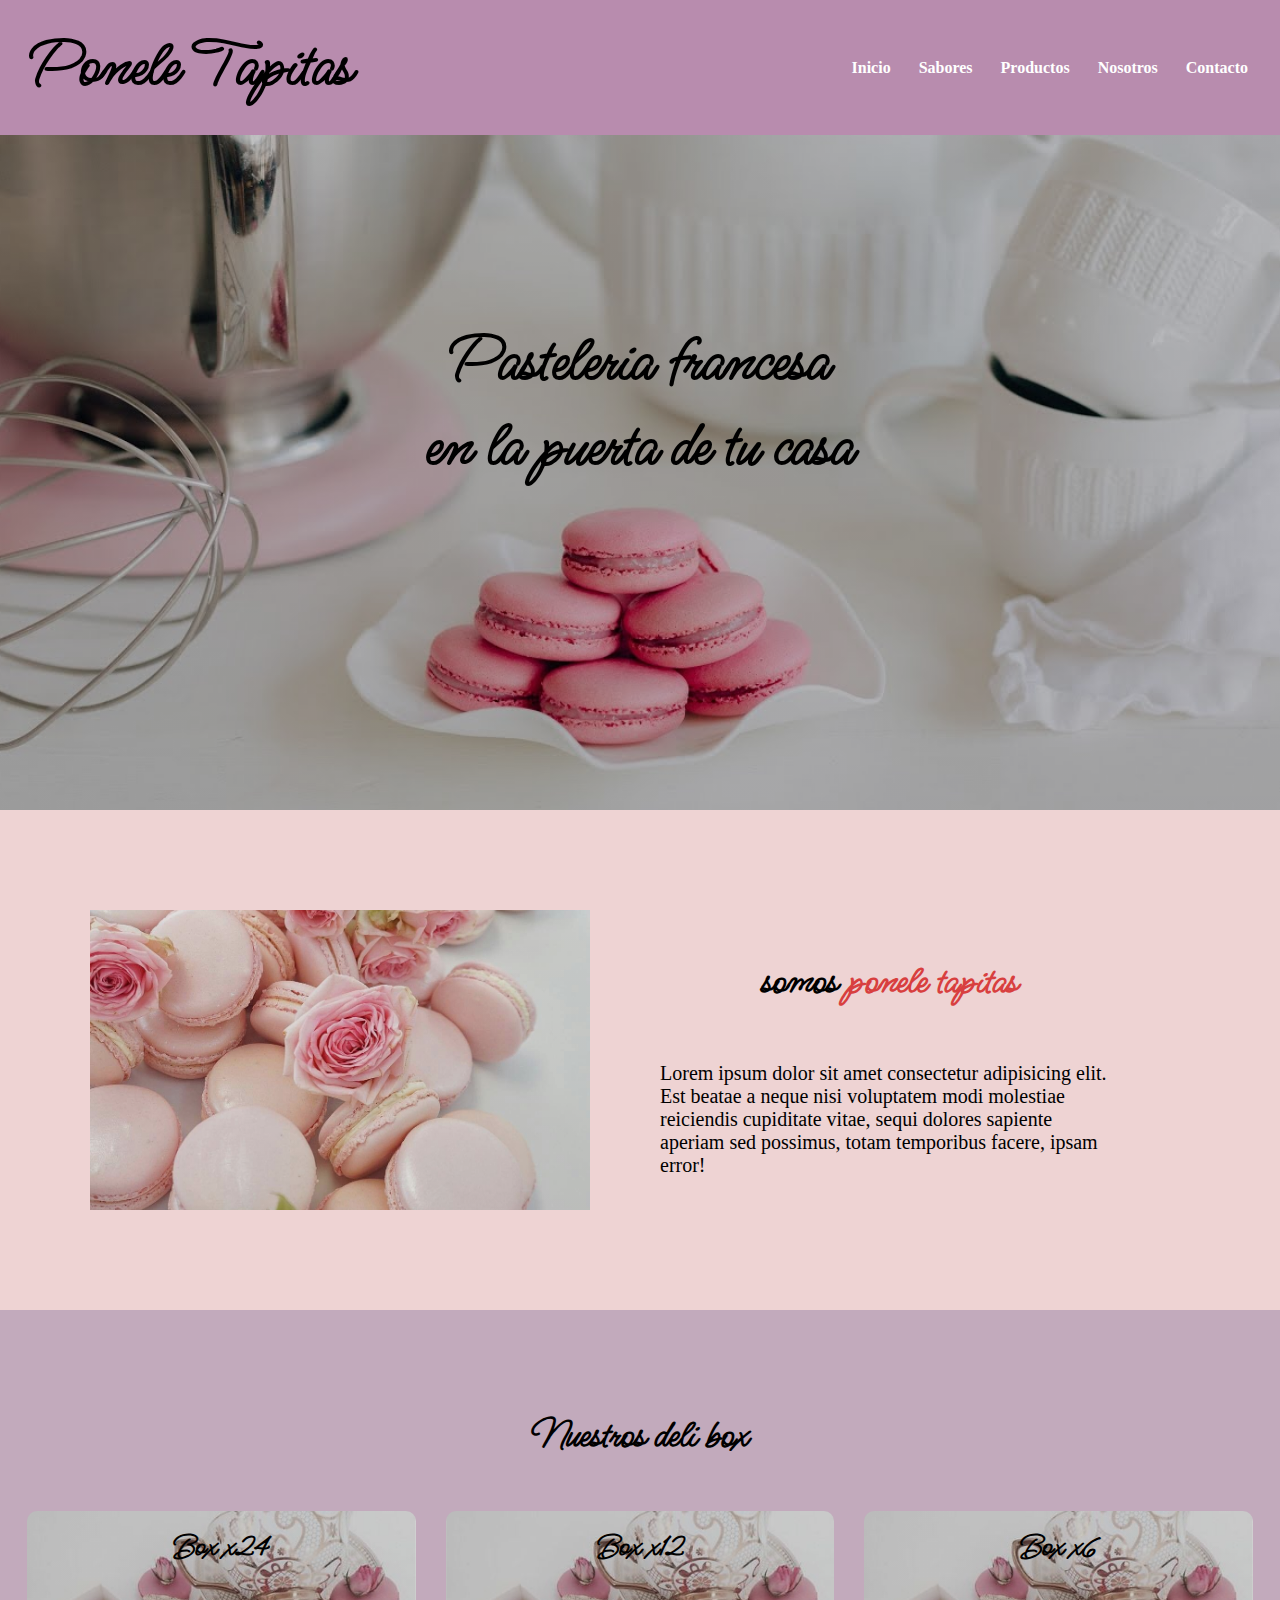
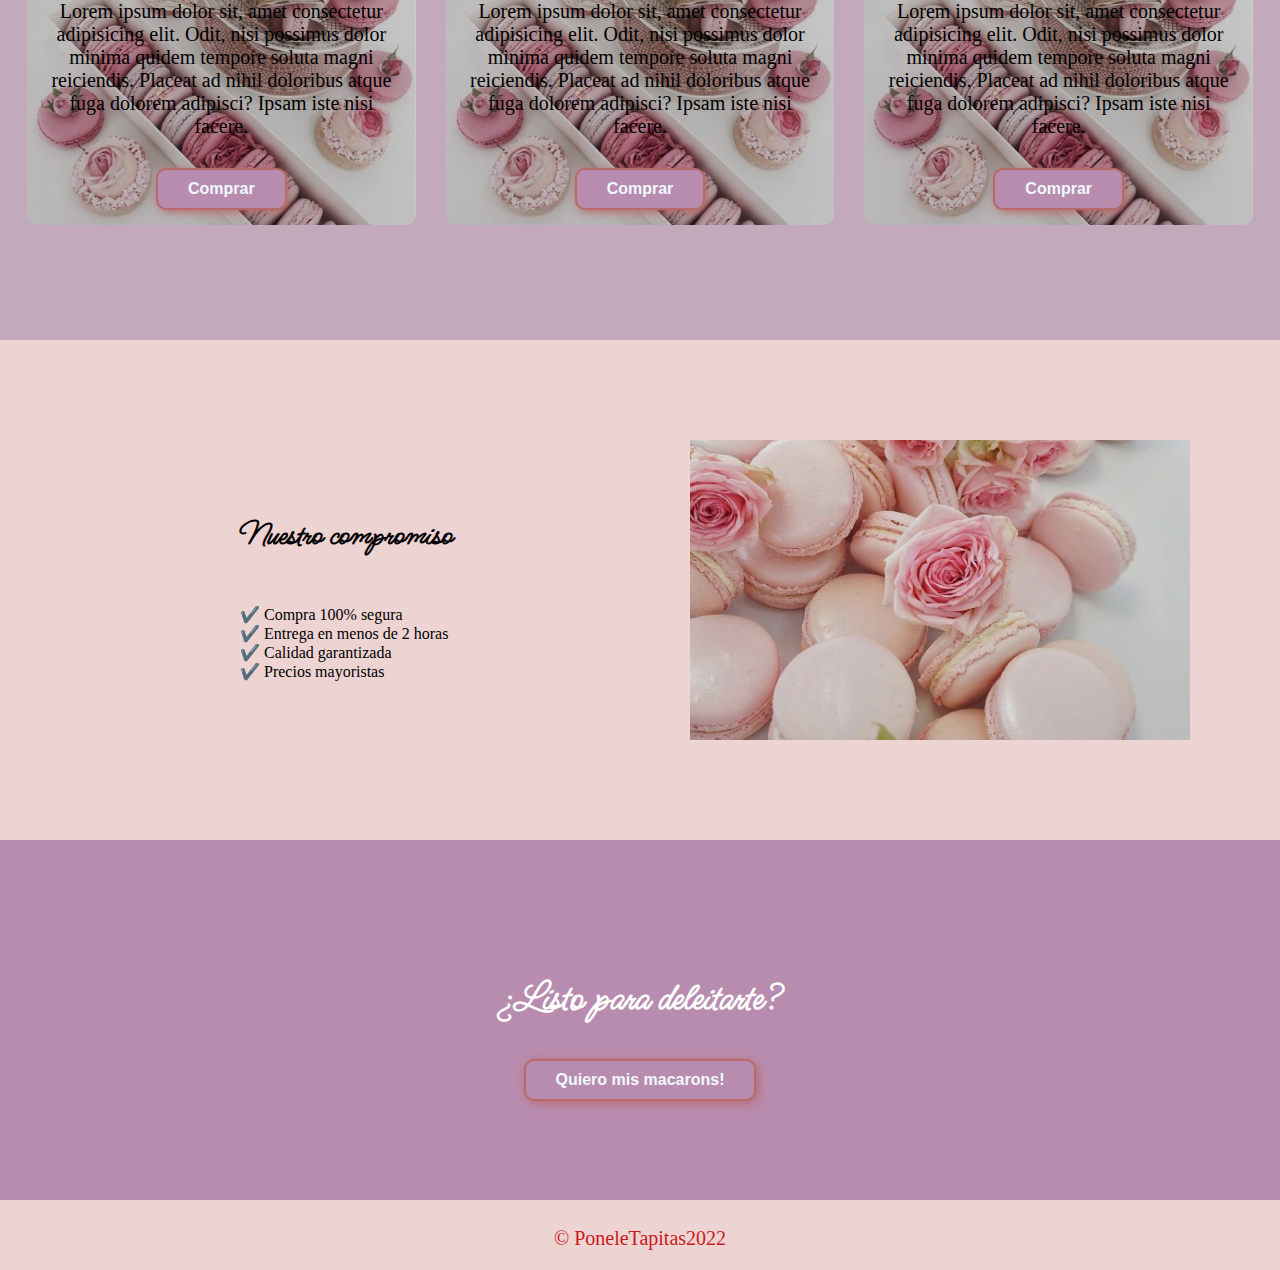
==== index.html @ 969b4866 "initial repository commit" ====
<!DOCTYPE html>
<html lang="en">
<head>
    <meta charset="UTF-8">
    <meta http-equiv="X-UA-Compatible" content="IE=edge">
    <meta name="viewport" content="width=device-width, initial-scale=1.0">
    <title>PONELE TAPITAS full responsive</title>
    <link rel="stylesheet" href="style.css">
    <link rel="preconnect" href="https://fonts.googleapis.com">
<link rel="preconnect" href="https://fonts.gstatic.com" crossorigin>
<link href="https://fonts.googleapis.com/css2?family=Ms+Madi&display=swap" rel="stylesheet">
</head>
<!---
<body class="grid-container">
    <header class="header">HEADER</header>
    <nav class="navbar">NAVBAR</nav>
    <article class="main">MAIN</article>
    <footer class="footer">FOOTER</footer>
</body>
-->
<body>
    <header>
        <div class="container">
            <p class="logo">Ponele Tapitas</p>
            <nav>
                <a href="index.html">Inicio</a>
                <a href="pages/sabores.html">Sabores</a>
                <a href="pages/productos.html">Productos</a>
                <a href="pages/nosotros.html">Nosotros</a>
                <a href="pages/contacto.html">Contacto</a>
            </nav>
        </div>
    </header>
<main>
    <section id="hero">
        <h1>Pasteleria francesa <br> en la puerta de tu casa</h1>
    </section>

    <section id="somos-tapitas">
        <div class="container">
        <div class="img-container"></div>
        <div class="texto">
        <h2>somos <span class="color-acento">ponele tapitas</span></h2>
        <p>Lorem ipsum dolor sit amet consectetur adipisicing elit. Est beatae a neque nisi voluptatem modi molestiae reiciendis cupiditate vitae, sequi dolores sapiente aperiam sed possimus, totam temporibus facere, ipsam error!</p>
    </div>
    </div>
    </section>

    <section id="nuestros-box">
        <div class="container">
            <h2>Nuestros deli box</h2>
            <div class="boxes">
                <div class="cartas">
                     <h3>Box x24</h3>
                      <p>Lorem ipsum dolor sit, amet consectetur adipisicing elit. Odit, nisi possimus dolor minima quidem tempore soluta magni reiciendis. Placeat ad nihil doloribus atque fuga dolorem adipisci? Ipsam iste nisi facere.</p>
                     <button>Comprar</button>
                </div>
        <div class="cartas">
             <h3>Box x12</h3>
            <p>Lorem ipsum dolor sit, amet consectetur adipisicing elit. Odit, nisi possimus dolor minima quidem tempore soluta magni reiciendis. Placeat ad nihil doloribus atque fuga dolorem adipisci? Ipsam iste nisi facere.</p>
            <button>Comprar</button>
        </div>
        <div class="cartas">
            <h3>Box x6</h3>
            <p>Lorem ipsum dolor sit, amet consectetur adipisicing elit. Odit, nisi possimus dolor minima quidem tempore soluta magni reiciendis. Placeat ad nihil doloribus atque fuga dolorem adipisci? Ipsam iste nisi facere.</p>
            <button>Comprar</button>
        </div>
    </div>
</div>
    </section>

    <section id="somos-tapitas">
        <div class="container">
            <div class="texto-list">
                <h3>Nuestro compromiso</h3>
                <ul>
                    <li>✔️ Compra 100% segura</li>
                    <li>✔️ Entrega en menos de 2 horas</li>
                    <li>✔️ Calidad garantizada</li>
                    <li>✔️ Precios mayoristas</li>
                </ul>
        </div>
        <div class="img-container"></div>
       
    </div>
    </section>

    <section id="reserva-ahora">
        <h2>¿Listo para deleitarte?</h2>
        <button>Quiero mis macarons!</button>
    </section>
</main>

    <footer>
        <div class="container">
            <p>
                &copy; PoneleTapitas2022
            </p>
        </div>
    </footer>
</body>

</html>
---- style.css ----
/* * {
     box-sizing: border-box;
     margin: 0;
     padding: 0%;
 }

 html {
     height: 100%;
 }

 body {
     font-family: "public sans", sans-serif;
     font-size: 1.2rem;
     min-height: 100%;
 }

 .grid-container > * {
     box-shadow: -1px 1px 7px 0px rgba(0, 0, 0, 0.75);
    border-radius: 4px;
    padding: 10px;
    text-align: center;
 }

 .header {
    grid-area: header;
    background-color: #ffe4c4;
 }

.navbar {
    grid-area: navbar;
    background-color: #ffe4c4;
}

.main {
    grid-area: main;
    background-color: #ffe4c4;
}

.footer {
    grid-area: footer;
    background-color: #ffe4c4;
}

.grid-container {
    display: grid;
    gap: 10px;
    grid-template-areas: 
    "header"
    "navbar"
    "main"
    "footer";
}

@media (min-width: 600px) {
    .grid-container {
        grid-template-columns: 200px auto;
        grid-template-rows: 100px 50px auto 100px;
        grid-template-areas: 
        "header header"
        "navbar navbar"
        "main main"
        "footer footer";
    }
}

*/
* {
    box-sizing: border-box;
}

/* INDEX START*/

.logo {
    font-family: 'Ms Madi', cursive;
    font-size: 4em;
}

h1 { font-size: 3em;
    font-family: 'Ms Madi', cursive;}
h2 { font-size: 2.5em;
    font-family: 'Ms Madi', cursive;}
h3 { font-size: 2em;
    font-family: 'Ms Madi', cursive;}
p { font-size: 1.25em;}
ul { list-style: none;}

button {
    font-size: 1em;
    font-weight: bold;
    padding: 10px 30px;
    border-radius: 10px;
    border: 2px solid #b86969;
    box-shadow: 2px 2px 10px #b86969;
    color:aliceblue;
    background-color: #b88cae;
}

button:hover{
    background-color: #d83f3f;
}


body {
    background-color: #eed3d3;
    margin: 0;   
}

.container {
    max-width: 1400px;
    margin: auto;
}

.color-acento {
    color: #d83f3f;
}

header {
    background-color: #b88cae;
}

header .logo {
    margin: 0;
    padding: 25px 30px;
    font-weight: bold;
}

header .container {
    display: flex;
    flex-direction: column;
    align-items: center;
}

header .nav {
    display: flex;
    flex-direction: column;
    text-align: center;
    padding-bottom: 25px;
}

header a {
    padding: 5px 12px;
    text-decoration: none;
    font-weight: bold;
    color: #ffffff;
}

header a:hover {
    color: #d83f3f;
}

#hero {
    display: flex;
    align-items: center;
    justify-content: center;
    text-align: center;
    flex-direction: column;
    height: 90vh;
    background-image: linear-gradient(
        0deg,
        rgba(0, 0, 0, 0.274),
        rgba(0, 0, 0, 0.233)
    )
    ,url("media/macarons3.jpg");
    background-repeat: no-repeat;
    background-size: cover;
    background-position: center center;
}

#somos-tapitas .container {
    text-align: center;
    padding: 100px 12px;
}

#nuestros-box {
    background-color: #c2aabc;
    color: #000000;
    text-align: center;
    
}

#nuestros-box .container {
    padding: 100px 12px;
}

#nuestros-box h2 {
    margin-top: 0;
}

#nuestros-box p {
    display: none;
}

#nuestros-box .cartas {
    background-position: center center;
    background-size: cover;
    padding: 50px;
    margin: 15px;
    border-radius: 10px;
}

.cartas:first-child{
    background-image: linear-gradient(
        0deg,
        rgba(0, 0, 0, 0.205),
        rgba(0,0,0,0.205)
    )
    ,url("media/macarons4.jpg");
}

.cartas:nth-child(2){
    background-image: linear-gradient(
        0deg,
        rgba(0,0,0,0.205),
        rgba(0,0,0,0.205)
    )
    ,url("media/macarons4.jpg");
}

.cartas:nth-child(3){
    background-image: linear-gradient(
        0deg,
        rgba(0,0,0,0.205),
        rgba(0,0,0,0.205)
    )
    ,url("media/macarons4.jpg");
}

#caracteristicas .container {
    text-align: center;
    padding: 100px 12px;

}

#caracteristicas li {
    margin: 16px 0px;
    font-weight: bold;
}

#caracteristicas ul {
    padding: 0;
}

#reserva-ahora {
    display: flex;
    flex-direction: column;
    justify-content: center;
    align-items: center;
    text-align: center;
    background-color: #b88cae;
    color: #ffffff;
    height: 40vh;
}

footer p {
    margin: 0;
    padding: 12;
    color: #c91b1b;
}

footer .container {
    height: 50px;
    margin-bottom: 20px;
    display: flex;
    justify-content: center;
    align-items: flex-end;
}

@media (min-width: 720px) {

    header {
        position: fixed;
        width: 100%;
    }

    header .container {
        flex-direction: row;
        justify-content: space-between;
    }

    header nav {
        flex-direction: row;
        padding-bottom: 0;
        padding-right: 20px;
    }

    #hero h1 {
        font-size: 4em;
    }

#somos-tapitas .container {
    display: flex;
    justify-content: center;
}

#somos-tapitas .container-list {
    display: flex;
    justify-content: center;
}

#somos-tapitas .texto {
    width: 50%;
    max-width: 600px;
    padding: 0px 70px;
    display: flex;
    flex-direction: column;
    justify-content: center;
}

#somos-tapitas .texto p{
    text-align: initial;
}

#somos-tapitas .texto-list {
    width: 50%;
    max-width: 600px;
    text-align: justify;
    padding: 0px 150px;
    display: flex;
    flex-direction: column;
    justify-content: center;
}

#somos-tapitas .texto-list ul{
    padding: 0;
}

#somos-tapitas .img-container {
    background-image:linear-gradient(
        0deg,
        rgba(0, 0, 0, 0.13),
        rgba(0, 0, 0, 0.089) 
    ), url("media/macarons5.jpg");
    background-size: cover;
    background-position: center center;
    height: 300px;
    width: 500px;
}

#nuestros-box .boxes {
    display: flex;
    justify-content: center;

}
 
#nuestros-box p {
    display: block;
    margin-bottom: 30px;
}

#nuestros-box h3 {
    margin-top: 0;
}

#nuestros-box .cartas {
    padding: 15px;
}


#caracteristicas .container {
    text-align: initial;
}

#caracteristicas ul {
    margin-left: 100px;
}

}

/* INDEX END*/

/* SABORES START*/

#nuestros-box-nobanner {
    background-color: #c2aabc;
    color: #000000;
    text-align: center;
}

#nuestros-box-nobanner .container {
    padding: 150px 12px;
}

#nuestros-box-nobanner h2 {
    margin-top: 0;
}

#nuestros-box-nobanner p {
    display: none;
}

#nuestros-box-nobanner .cartas {
    background-position: center center;
    background-size: cover;
    padding: 50px;
    margin: 15px;
    border-radius: 10px;
}

#nuestros-box-nobanner .catalogo {
    background-position: center center;
    background-size: cover;
    padding: 50px;
    margin: 15px;
    width: 250px;
    height: 250px;
    border-radius: 10px;
}

#nuestros-box-nobanner .textoCatalogo {
    background-position: center center;
    background-size: cover;
    padding: 50px;
    margin: 15px;
    width: 250px;
    border-radius: 10px;
    margin: 0px 12px;
    padding: 0;
}

.textoCatalogo p{
    font-family: 'Ms Madi', cursive;
    font-size: 1.7em;
}

#nuestros-box .boxes2 {
    display: flex;
    justify-content: center;

}

.catalogo:first-child{
    background-image: linear-gradient(
        0deg,
        rgba(0, 0, 0, 0.205),
        rgba(0,0,0,0.205)
    )
    ,url("media/sabor1.jpg");
}

.catalogo:nth-child(2){
    background-image: linear-gradient(
        0deg,
        rgba(0,0,0,0.205),
        rgba(0,0,0,0.205)
    )
    ,url("media/sabor2.jpg");
}

.catalogo:nth-child(3){
    background-image: linear-gradient(
        0deg,
        rgba(0,0,0,0.205),
        rgba(0,0,0,0.205)
    )
    ,url("media/sabor3.jpg");
}

.boxes2 .catalogo:first-child{
    background-image: linear-gradient(
        0deg,
        rgba(0,0,0,0.205),
        rgba(0,0,0,0.205)
    )
    ,url("media/sabor4.jpg");
}

.boxes2 .catalogo:nth-child(2){
    background-image: linear-gradient(
        0deg,
        rgba(0,0,0,0.205),
        rgba(0,0,0,0.205)
    )
    ,url("media/sabor5.jpg");
}

.boxes2 .catalogo:nth-child(3){
    background-image: linear-gradient(
        0deg,
        rgba(0,0,0,0.205),
        rgba(0,0,0,0.205)
    )
    ,url("media/sabor6.jpg");
}

@media (min-width: 720px) {

    /* #nuestros-box-nobanner {
        display: flex;
        justify-content: center;
    }     */

#nuestros-box-nobanner .boxes {
    display: flex;
    justify-content: center;

}

#nuestros-box-nobanner .boxes2 {
    display: flex;
    justify-content: center;

}

#nuestros-box-nobanner .boxesText {
    display: flex;
    justify-content: center;
}
 
#nuestros-box-nobanner p {
    display: block;
    margin-bottom: 30px;
}

#nuestros-box-nobanner h3 {
    margin-top: 0;
}

#nuestros-box-nobanner .carta {
    padding: 15px;
}

#nuestros-box-nobanner .catalogo{
    display: flex;
    justify-content: center;
    height: 250px;
}

#nuestros-box-nobanner .textoCatalogo{
    display: flex;
    justify-content: center;
}

}

@media (min-width: 200px) {


#nuestros-box-nobanner .boxes {
    display: flex;
    justify-content: center;

}

#nuestros-box-nobanner .boxes2 {
    display: flex;
    justify-content: center;

}

#nuestros-box-nobanner .boxesText {
    display: flex;
    justify-content: center;
}
 
#nuestros-box-nobanner p {
    display: block;
    margin-bottom: 30px;
}

#nuestros-box-nobanner h3 {
    margin-top: 0;
}

#nuestros-box-nobanner .carta {
    padding: 15px;
}

#nuestros-box-nobanner .catalogo{
    display: flex;
    justify-content: center;
}

#nuestros-box-nobanner .textoCatalogo{
    display: flex;
    justify-content: center;
}

}
/* SABORES END*/

/* PRODUCTOS START*/

#boxescarousel {
    display: flex;
    overflow-x: auto;
    -ms-overflow-style: none;
    scrollbar-width: none; 
    margin: 0 auto 0 auto;
    height: fit-content;
  }

  #carousel::-webkit-scrollbar {
    display: none; 
    overflow-x: auto;
  }
  
  .item {
    min-width: 300px;
    min-height: 20vh;
    margin: 15px;
    text-align: center;
    border-radius: 7px;
  }

  #nuestros-box-nobanner .catalogoCarousel {
    background-position: center center;
    background-size: cover;
    padding: 50px;
    margin: 15px;
    width: 250px;
    height: 250px;
    border-radius: 10px;
}

.catalogoCarousel:first-child{
    background-image: linear-gradient(
        0deg,
        rgba(0, 0, 0, 0.205),
        rgba(0,0,0,0.205)
    )
    ,url("media/scroll1.jpg");
}

.catalogoCarousel:nth-child(2){
    background-image: linear-gradient(
        0deg,
        rgba(0,0,0,0.205),
        rgba(0,0,0,0.205)
    )
    ,url("media/scroll2.jpg");
}

.catalogoCarousel:nth-child(3){
    background-image: linear-gradient(
        0deg,
        rgba(0,0,0,0.205),
        rgba(0,0,0,0.205)
    )
    ,url("media/scroll3.jpg");
}

.catalogoCarousel:nth-child(4){
    background-image: linear-gradient(
        0deg,
        rgba(0,0,0,0.205),
        rgba(0,0,0,0.205)
    )
    ,url("media/scroll4.jpg");
}

.catalogoCarousel:nth-child(5){
    background-image: linear-gradient(
        0deg,
        rgba(0,0,0,0.205),
        rgba(0,0,0,0.205)
    )
    ,url("media/scroll5.jpg");
}

.catalogoCarousel:nth-child(6){
    background-image: linear-gradient(
        0deg,
        rgba(0,0,0,0.205),
        rgba(0,0,0,0.205)
    )
    ,url("media/scroll6.jpg");
}

.catalogoCarousel:nth-child(7){
    background-image: linear-gradient(
        0deg,
        rgba(0,0,0,0.205),
        rgba(0,0,0,0.205)
    )
    ,url("media/scroll7.jpg");
}

.catalogoCarousel:nth-child(8){
    background-image: linear-gradient(
        0deg,
        rgba(0,0,0,0.205),
        rgba(0,0,0,0.205)
    )
    ,url("media/scroll8.jpg");
}

.sectionProd{
    background-color: rgba(247, 188, 229, 0.116); 
}

.RowProd{
    display: table;
    width: 100%; 
    table-layout: fixed; 
    border-spacing: 10px; 
    text-align: center;
}

.RowProd div{
    display: inline-block;
    list-style-type: none;
    vertical-align: top;
}

.RowProd ul{
width: 345px;
text-align: start;
/* margin: 0px 60px; */
}

.RowProd li{
    list-style-type: none;
    display: flex;
}

.RowProd img{
    margin: 20px;
}


@media (min-width: 720px) {

#nuestros-box-nobanner .boxescarousel {
    display: flex;
    justify-content: center;

}

#RowProd {
    display: flex;
    justify-content: center;

}

.RowProd div{
    display: inline-block;
    list-style-type: none;
    vertical-align: top;
}

.RowProd ul{
width: 345px;
text-align: start;
/* margin: 0px 60px; */
}

.RowProd li{
    list-style-type: none;
    display: flex;
}

.RowProd img{
    margin: 20px;
}


}

@media (max-width: 480px) {

 .RowProd ul{
    width: 460px;
    text-align: start;
        /* margin: 0px 60px; */
}

}

/* PRODUCTOS END*/

/* NOSOTROS START*/

.gridContainer{

    width: 90%;
	max-width: 1000px;
	margin: 0px auto;
    padding: 150px 12px;
	display: grid;
	grid-gap: 20px;
	grid-template-columns: repeat(2, 1fr);
	grid-template-rows: repeat(4, auto);

	grid-template-areas: "header header header"
						 "contenido contenido sidebar"
						 "profesionales instalaciones sidebar"
						 "footer footer footer";
}

.gridContainer .contactDiv{
	grid-area: header;
    text-align: center;

}

.gridContainer .RowUs{
	grid-column: span 2;
    display: flex;
    
}

.gridContainer .ColumnUsImg {
	grid-column: 1 / 2;
	text-align: center;
	display: flex;
	align-items: center;
	justify-content: center;
	min-height: 100px;
	grid-area: sidebar;
    background-image:linear-gradient(
        0deg,
        rgba(0, 0, 0, 0.13),
        rgba(0, 0, 0, 0.089) 
    ), url("media/macarons5.jpg");
    background-size: cover;
    background-position: center center;
    height: 370px;
    width: 3000px;
}

.gridContainer .ColumnUsP {
	grid-column: 3 / 4;
	text-align: center;
	display: flex;
	align-items: center;
	justify-content: center;
	min-height: 100px;
	grid-area: sidebar;
    font-family: 'Ms Madi', cursive;
    font-size: 1em;
    margin: 0px 15px;
    width: 4000px;
}

.gridContainer .ColumnUsP p{
	margin: 0px;
}

.gridContainer .profesionales,
.gridContainer .instalaciones {
	background: #55a8fd;
	color: #fff;
	height: 100px;
	text-align: center;
	display: flex;
	align-items: center;
	justify-content: center;
    height: 250px;
    margin: 50px 0px;
}

.gridContainer .profesionales {
	grid-area: profesionales;
    background-image:linear-gradient(
        0deg,
        rgba(0, 0, 0, 0.13),
        rgba(0, 0, 0, 0.089) 
    ), url("media/cocinando1.jpg");
    background-size: cover;
    background-position: center center;
}

.gridContainer .instalaciones {
	grid-area:instalaciones;
    background-image:linear-gradient(
        0deg,
        rgba(0, 0, 0, 0.13),
        rgba(0, 0, 0, 0.089) 
    ), url("media/instalacion1.jpg");
    background-size: cover;
    background-position: center center;
}

@media (min-width: 200px) {

    .gridContainer .ColumnUsP {
        grid-column: 3 / 4;
        text-align: center;
        display: flex;
        align-items: center;
        justify-content: center;
        min-height: 100px;
        grid-area: sidebar;
        font-family: 'Ms Madi', cursive;
        font-size: 0.1em;
        margin: 0px 15px;
        width: 4000px;
    }

    .gridContainer .ColumnUsImg {
        grid-column: 1 / 2;
        text-align: center;
        display: flex;
        align-items: center;
        justify-content: center;
        min-height: 100px;
        grid-area: sidebar;
        background-image:linear-gradient(
            0deg,
            rgba(0, 0, 0, 0.13),
            rgba(0, 0, 0, 0.089) 
        ), url("media/macarons5.jpg");
        background-size: cover;
        background-position: center center;
        height: 148px;
        width: 3000px;
    }

    .gridContainer .profesionales,
    .gridContainer .instalaciones {
	
}


    /* #nuestros-box-nobanner .boxescarousel {
        display: flex;
        justify-content: center;
    
    }
    
    #RowProd {
        display: flex;
        justify-content: center;
    
    } */

}

/* NOSOTROS END*/

/* CONTACTO START*/

.contact-nobanner{
    text-align: center;
    
}

#contact-nobanner .container {
    padding: 150px 12px;
    /* background-color: rgba(211, 211, 211, 0.979); */
}

#contact-nobanner h2 {
    margin-top: 0;
    text-align: center;
}

#contact-nobanner p {
    display: none;
}

@import url(https://fonts.googleapis.com/css?family=Lato:100,300,400);

input::-webkit-input-placeholder, textarea::-webkit-input-placeholder {
  color: #aca49c;
  font-size: 0.875em;
}

input:focus::-webkit-input-placeholder, textarea:focus::-webkit-input-placeholder {
  color: #bbb5af;
}

input::-moz-placeholder, textarea::-moz-placeholder {
  color: #aca49c;
  font-size: 0.875em;
}

input:focus::-moz-placeholder, textarea:focus::-moz-placeholder {
  color: #bbb5af;
}

input::placeholder, textarea::placeholder {
  color: #aca49c;
  font-size: 0.875em;
}

input:focus::placeholder, textarea::focus:placeholder {
  color: #bbb5af;
}

input::-ms-placeholder, textarea::-ms-placeholder {
  color: #aca49c;
  font-size: 0.875em;
}

input:focus::-ms-placeholder, textarea:focus::-ms-placeholder {
  color: #bbb5af;
}

/* on hover placeholder */

input:hover::-webkit-input-placeholder, textarea:hover::-webkit-input-placeholder {
  color: #e2dedb;
  font-size: 0.875em;
}

input:hover:focus::-webkit-input-placeholder, textarea:hover:focus::-webkit-input-placeholder {
  color: #cbc6c1;
}

input:hover::-moz-placeholder, textarea:hover::-moz-placeholder {
  color: #e2dedb;
  font-size: 0.875em;
}

input:hover:focus::-moz-placeholder, textarea:hover:focus::-moz-placeholder {
  color: #cbc6c1;
}

input:hover::placeholder, textarea:hover::placeholder {
  color: #e2dedb;
  font-size: 0.875em;
}

input:hover:focus::placeholder, textarea:hover:focus::placeholder {
  color: #cbc6c1;
}

input:hover::placeholder, textarea:hover::placeholder {
  color: #e2dedb;
  font-size: 0.875em;
}

input:hover:focus::-ms-placeholder, textarea:hover::focus:-ms-placeholder {
  color: #cbc6c1;
}

/* body {
  font-family: 'Lato', sans-serif;
  background: #e2dedb;
  color: #b3aca7;
} */

/* header {
  position: relative;
  margin: 100px 0 25px 0;
  font-size: 2.3em;
  text-align: center;
  letter-spacing: 7px;
} */

#form {
  position: relative;
  width: 500px;
  margin: 50px auto 100px auto;
}

input {
  font-family: 'Lato', sans-serif;
  font-size: 0.875em;
  width: 470px;
  height: 50px;
  padding: 0px 15px 0px 15px;
  
  background: #ee6a6a24;
  outline: none;
  color: #726659;
  
  border: solid 2px #b3aca7;
  border-bottom: none;
  
  transition: all 0.3s ease-in-out;
  -webkit-transition: all 0.3s ease-in-out;
  -moz-transition: all 0.3s ease-in-out;
  -ms-transition: all 0.3s ease-in-out;
}

input:hover {
  background: #b3aca7;
  color: #e2dedb;
}

textarea {
  width: 470px;
  max-width: 470px;
  height: 110px;
  max-height: 110px;
  padding: 15px;
  
  background: #ee6a6a24;
  outline: none;
  
  color: #726659;
  font-family: 'Lato', sans-serif;
  font-size: 0.875em;
  
  border: solid 2px #b3aca7;
  
  transition: all 0.3s ease-in-out;
  -webkit-transition: all 0.3s ease-in-out;
  -moz-transition: all 0.3s ease-in-out;
  -ms-transition: all 0.3s ease-in-out;
}

textarea:hover {
  background: #b3aca7;
  color: #e2dedb;
}

#submit {
  /* width: 502px; */
  
  padding: 0;
  margin: -5px 0px 0px 0px;
  
  font-family: 'Lato', sans-serif;
  font-size: 0.875em;
  color: #b3aca7;
  
  outline:none;
  cursor: pointer;
  
  border: solid 1px #b3aca7;
  border-top: none;
}

#submit:hover {
  color: #e2dedb;
}

@media (min-width: 720px) {

    /* #contact-nobanner .container {
        display: flex;
        justify-content: center;
    
    }
    
    #RowProd {
        display: flex;
        justify-content: center;
    
    } */

}

/* CONTACTO END*/
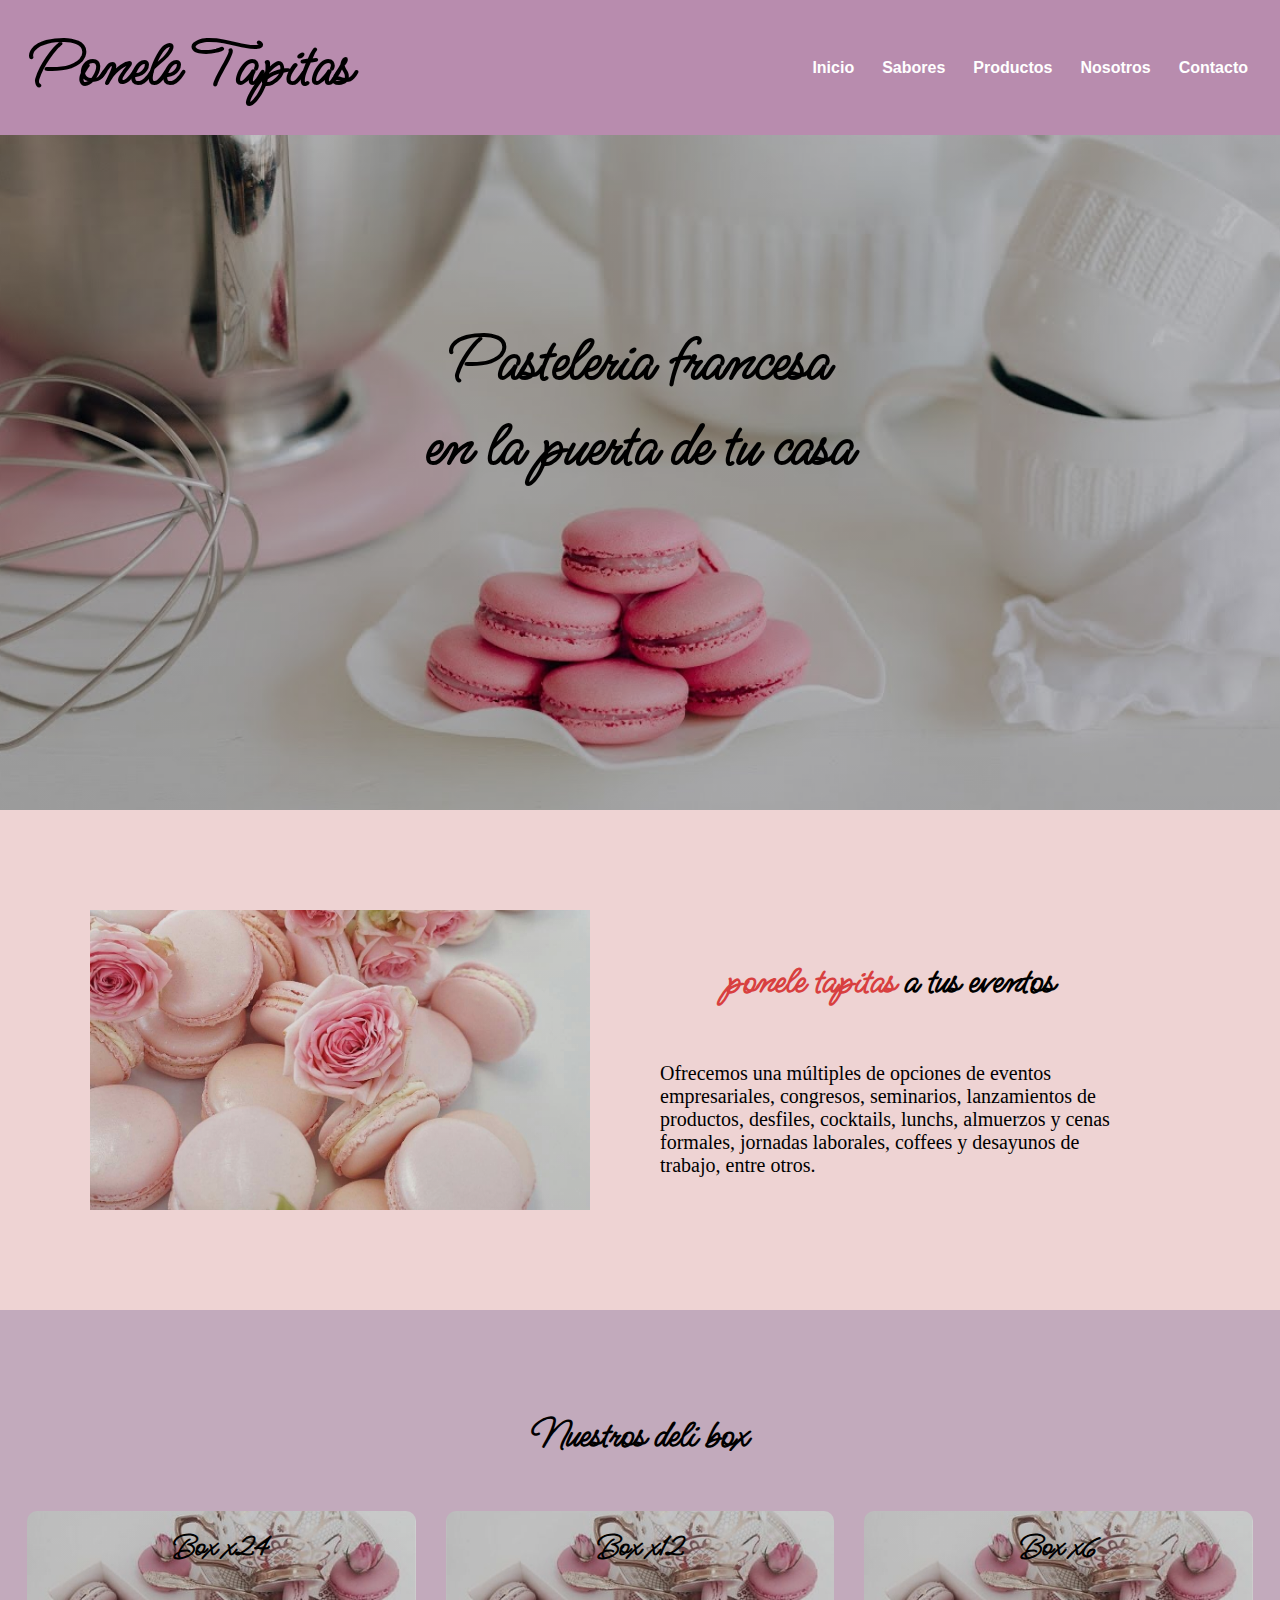
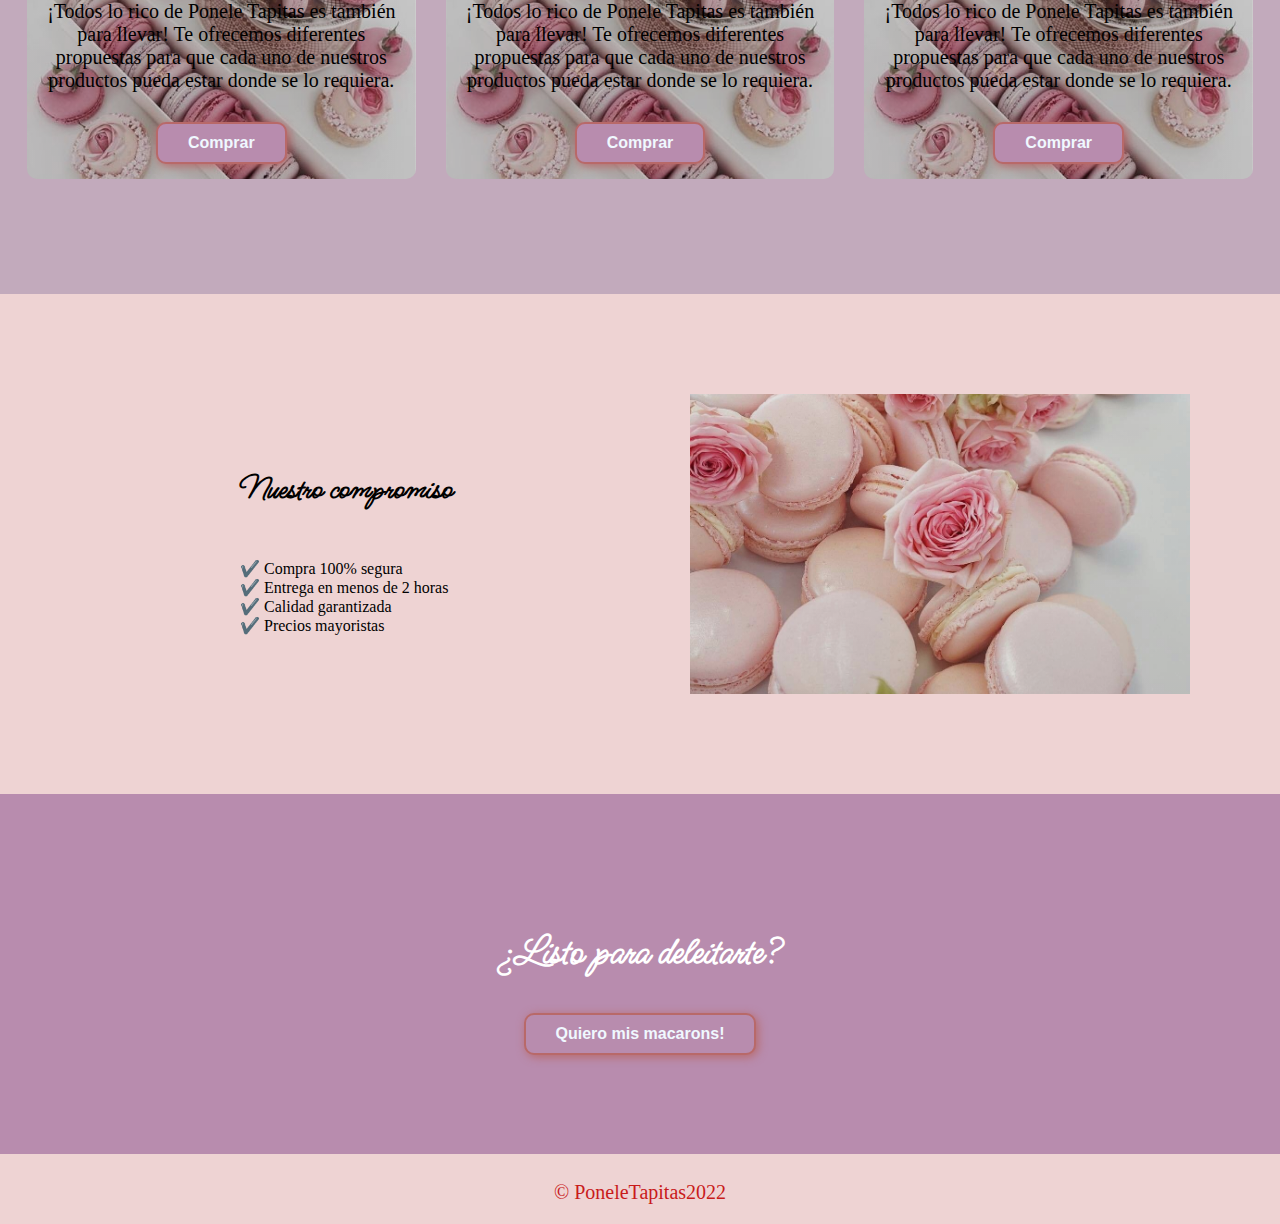
==== commit 496a3323: "correcciones menores y cambio de tipografia" ====
--- a/index.html
+++ b/index.html
@@ -40,8 +40,8 @@
         <div class="container">
         <div class="img-container"></div>
         <div class="texto">
-        <h2>somos <span class="color-acento">ponele tapitas</span></h2>
-        <p>Lorem ipsum dolor sit amet consectetur adipisicing elit. Est beatae a neque nisi voluptatem modi molestiae reiciendis cupiditate vitae, sequi dolores sapiente aperiam sed possimus, totam temporibus facere, ipsam error!</p>
+        <h2><span class="color-acento">ponele tapitas</span> a tus eventos</h2>
+        <p>Ofrecemos una múltiples de opciones de eventos empresariales, congresos, seminarios, lanzamientos de productos, desfiles, cocktails, lunchs, almuerzos y cenas formales, jornadas laborales, coffees y desayunos de trabajo, entre otros.</p>
     </div>
     </div>
     </section>
@@ -52,17 +52,17 @@
             <div class="boxes">
                 <div class="cartas">
                      <h3>Box x24</h3>
-                      <p>Lorem ipsum dolor sit, amet consectetur adipisicing elit. Odit, nisi possimus dolor minima quidem tempore soluta magni reiciendis. Placeat ad nihil doloribus atque fuga dolorem adipisci? Ipsam iste nisi facere.</p>
+                      <p>¡Todos lo rico de Ponele Tapitas es también para llevar! Te ofrecemos diferentes propuestas para que cada uno de nuestros productos pueda estar donde se lo requiera.</p>
                      <button>Comprar</button>
                 </div>
         <div class="cartas">
              <h3>Box x12</h3>
-            <p>Lorem ipsum dolor sit, amet consectetur adipisicing elit. Odit, nisi possimus dolor minima quidem tempore soluta magni reiciendis. Placeat ad nihil doloribus atque fuga dolorem adipisci? Ipsam iste nisi facere.</p>
+            <p>¡Todos lo rico de Ponele Tapitas es también para llevar! Te ofrecemos diferentes propuestas para que cada uno de nuestros productos pueda estar donde se lo requiera.</p>
             <button>Comprar</button>
         </div>
         <div class="cartas">
             <h3>Box x6</h3>
-            <p>Lorem ipsum dolor sit, amet consectetur adipisicing elit. Odit, nisi possimus dolor minima quidem tempore soluta magni reiciendis. Placeat ad nihil doloribus atque fuga dolorem adipisci? Ipsam iste nisi facere.</p>
+            <p>¡Todos lo rico de Ponele Tapitas es también para llevar! Te ofrecemos diferentes propuestas para que cada uno de nuestros productos pueda estar donde se lo requiera.</p>
             <button>Comprar</button>
         </div>
     </div>
--- a/style.css
+++ b/style.css
@@ -1,69 +1,3 @@
- /* * {
-     box-sizing: border-box;
-     margin: 0;
-     padding: 0%;
- }
-
- html {
-     height: 100%;
- }
-
- body {
-     font-family: "public sans", sans-serif;
-     font-size: 1.2rem;
-     min-height: 100%;
- }
-
- .grid-container > * {
-     box-shadow: -1px 1px 7px 0px rgba(0, 0, 0, 0.75);
-    border-radius: 4px;
-    padding: 10px;
-    text-align: center;
- }
-
- .header {
-    grid-area: header;
-    background-color: #ffe4c4;
- }
-
-.navbar {
-    grid-area: navbar;
-    background-color: #ffe4c4;
-}
-
-.main {
-    grid-area: main;
-    background-color: #ffe4c4;
-}
-
-.footer {
-    grid-area: footer;
-    background-color: #ffe4c4;
-}
-
-.grid-container {
-    display: grid;
-    gap: 10px;
-    grid-template-areas: 
-    "header"
-    "navbar"
-    "main"
-    "footer";
-}
-
-@media (min-width: 600px) {
-    .grid-container {
-        grid-template-columns: 200px auto;
-        grid-template-rows: 100px 50px auto 100px;
-        grid-template-areas: 
-        "header header"
-        "navbar navbar"
-        "main main"
-        "footer footer";
-    }
-}
-
-*/
 * {
     box-sizing: border-box;
 }
@@ -142,6 +76,7 @@
     text-decoration: none;
     font-weight: bold;
     color: #ffffff;
+    font-family: 'Mukta', sans-serif;
 }
 
 header a:hover {
@@ -238,6 +173,11 @@
 
 #caracteristicas ul {
     padding: 0;
+}
+
+.ColumnUsP p {
+    font-family: 'Cormorant Garamond', serif;
+    font-size: 1.10em;
 }
 
 #reserva-ahora {
@@ -747,6 +687,11 @@
 .RowProd li{
     list-style-type: none;
     display: flex;
+    /* height: 180px; */
+}
+
+.RowProd ul li p {
+    font-size: 1em;
 }
 
 .RowProd img{
@@ -811,7 +756,7 @@
         0deg,
         rgba(0, 0, 0, 0.13),
         rgba(0, 0, 0, 0.089) 
-    ), url("media/macarons5.jpg");
+    ), url("media/macarons6.jpg");
     background-size: cover;
     background-position: center center;
     height: 370px;
@@ -834,6 +779,8 @@
 
 .gridContainer .ColumnUsP p{
 	margin: 0px;
+    text-align: initial;
+    padding: 10px 50px;
 }
 
 .gridContainer .profesionales,
@@ -853,9 +800,9 @@
 	grid-area: profesionales;
     background-image:linear-gradient(
         0deg,
-        rgba(0, 0, 0, 0.13),
-        rgba(0, 0, 0, 0.089) 
-    ), url("media/cocinando1.jpg");
+        rgba(0, 0, 0, 0.295),
+        rgba(0, 0, 0, 0.295) 
+    ), url("media/macarons1.jpg");
     background-size: cover;
     background-position: center center;
 }
@@ -864,14 +811,14 @@
 	grid-area:instalaciones;
     background-image:linear-gradient(
         0deg,
-        rgba(0, 0, 0, 0.13),
-        rgba(0, 0, 0, 0.089) 
-    ), url("media/instalacion1.jpg");
+        rgba(0, 0, 0, 0.295),
+        rgba(0, 0, 0, 0.295) 
+    ), url("media/macarons2.jpg");
     background-size: cover;
     background-position: center center;
 }
 
-@media (min-width: 200px) {
+/* @media (min-width: 200px) {
 
     .gridContainer .ColumnUsP {
         grid-column: 3 / 4;
@@ -909,7 +856,7 @@
     .gridContainer .profesionales,
     .gridContainer .instalaciones {
 	
-}
+} */
 
 
     /* #nuestros-box-nobanner .boxescarousel {
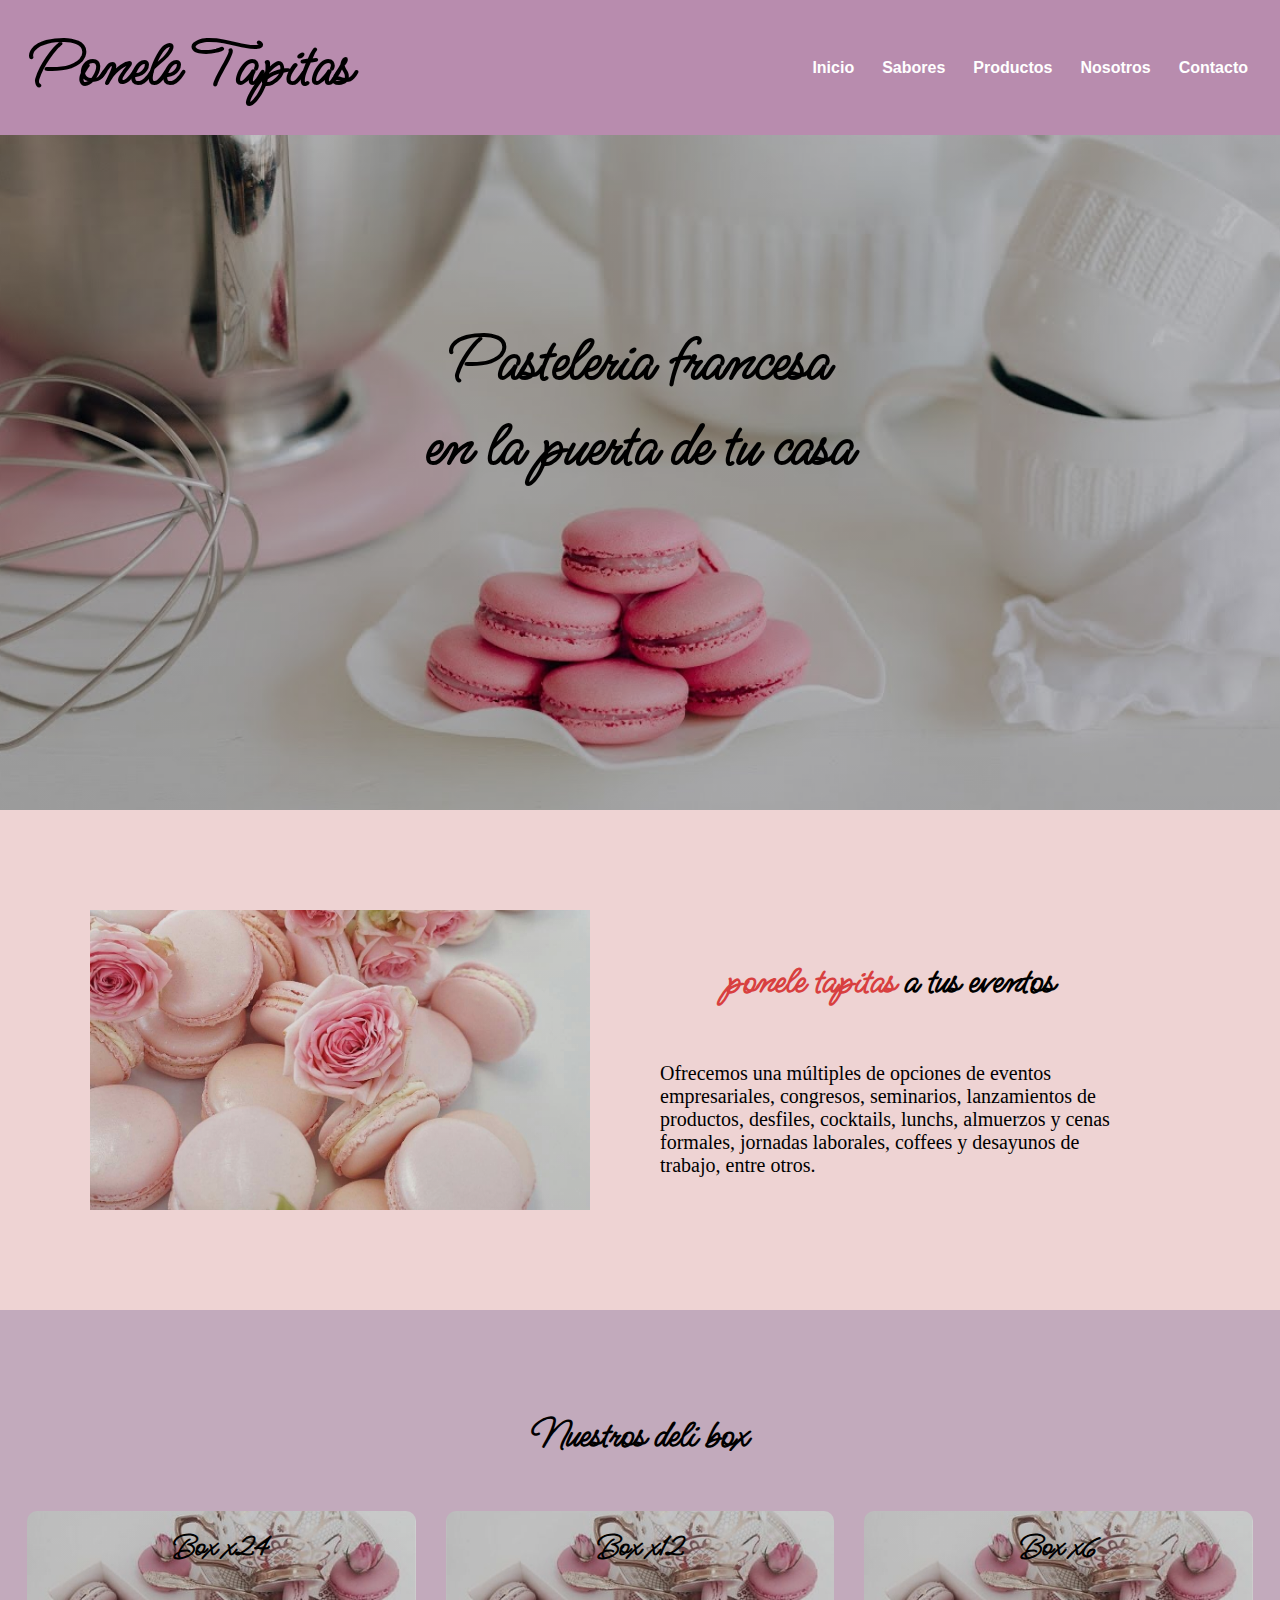
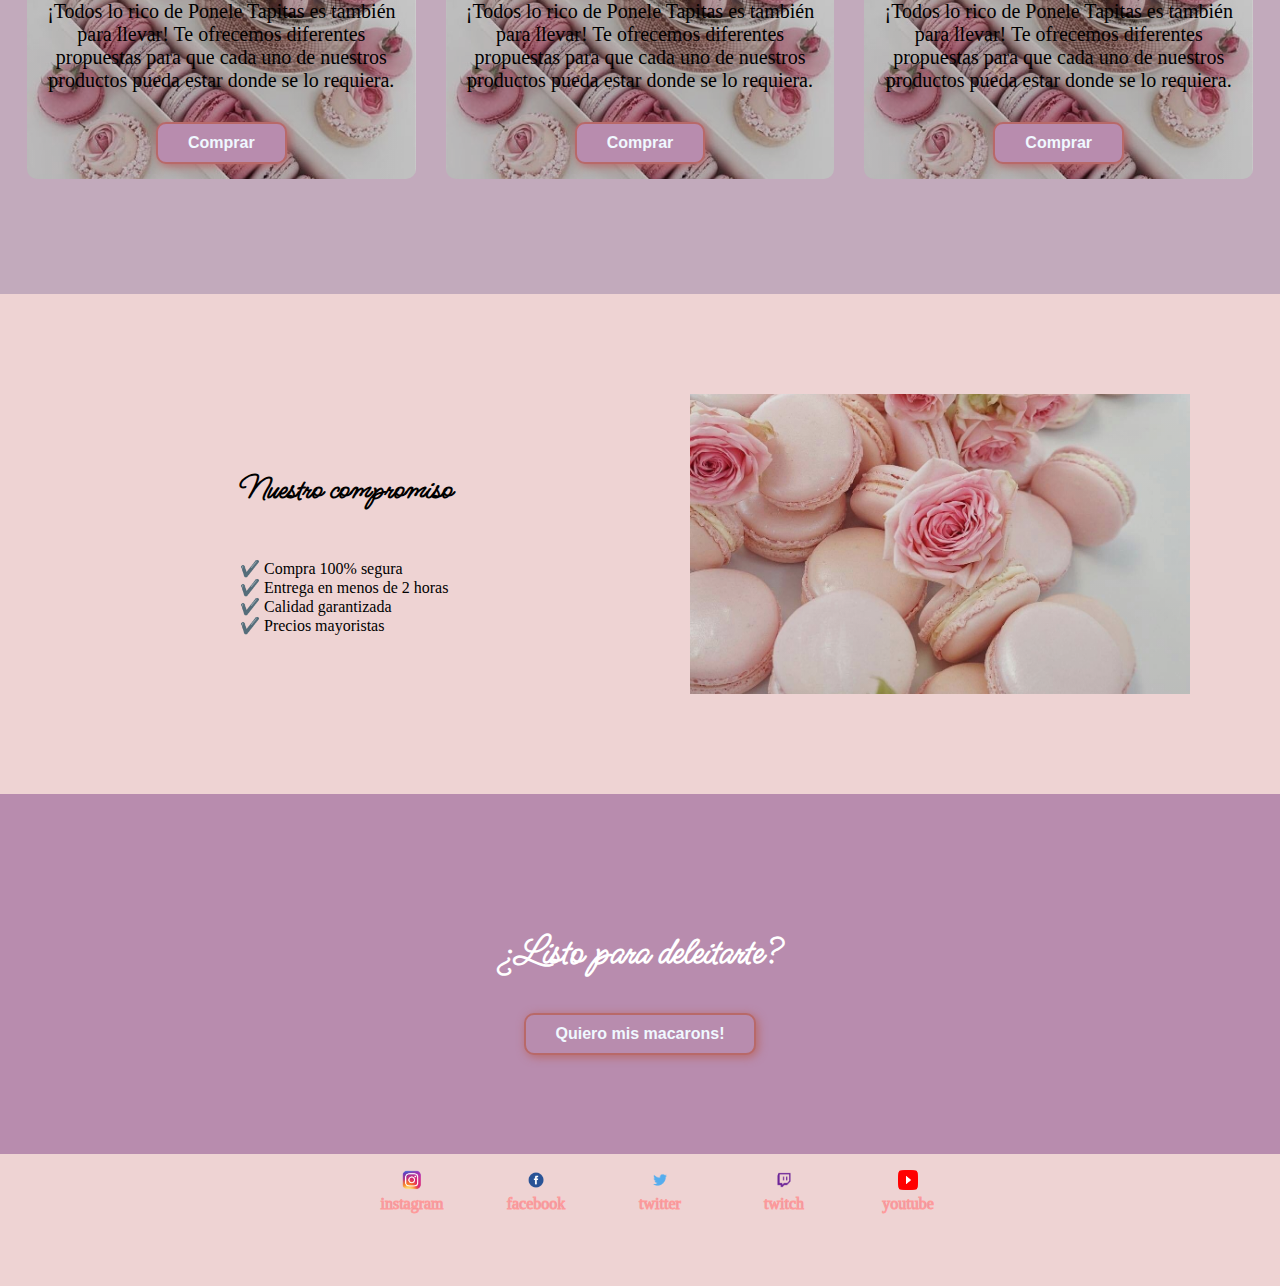
==== commit b3addf72: "modificacion de footer" ====
--- a/index.html
+++ b/index.html
@@ -93,10 +93,30 @@
 
     <footer>
         <div class="container">
-            <p>
-                &copy; PoneleTapitas2022
-            </p>
+            <ul>
+                <li>
+                    <img src="media/instagram.png" alt="box1"> 
+                    <p>instagram</p>
+                </li>
+                <li>
+                    <img src="media/facebook.png" alt="box2"> 
+                    <p>facebook</p>
+                </li>
+                <li>
+                    <img src="media/twitter.png" alt="box3"> 
+                    <p>twitter</p>
+                </li>
+                <li>
+                    <img src="media/twitch.png" alt="box4"> 
+                    <p>twitch</p>
+                </li>
+                <li>
+                    <img src="media/youtube.png" alt="box5"> 
+                    <p>youtube</p> 
+                </li>
+            </ul>
         </div>
+        
     </footer>
 </body>
 
--- a/style.css
+++ b/style.css
@@ -39,11 +39,6 @@
     margin: 0;   
 }
 
-.container {
-    max-width: 1400px;
-    margin: auto;
-}
-
 .color-acento {
     color: #d83f3f;
 }
@@ -194,15 +189,31 @@
 footer p {
     margin: 0;
     padding: 12;
-    color: #c91b1b;
+    color: #b88cae;
+    -webkit-text-stroke: 1px rgb(255, 155, 155);
+    font-size: 0.8em;
 }
 
 footer .container {
-    height: 50px;
-    margin-bottom: 20px;
-    display: flex;
-    justify-content: center;
-    align-items: flex-end;
+    max-width: 1400px;
+    margin: auto;
+}
+
+footer .container ul{
+    text-align: center;
+}
+
+footer .container li{
+    display: inline-block;
+    font-size: 20px;
+    width: 120px;
+    height: 100px;
+}
+
+footer .container img{
+    width: 20px;
+    height: 20px;
+    display: inline-block;
 }
 
 @media (min-width: 720px) {
@@ -871,7 +882,7 @@
     
     } */
 
-}
+/* } */
 
 /* NOSOTROS END*/
 
